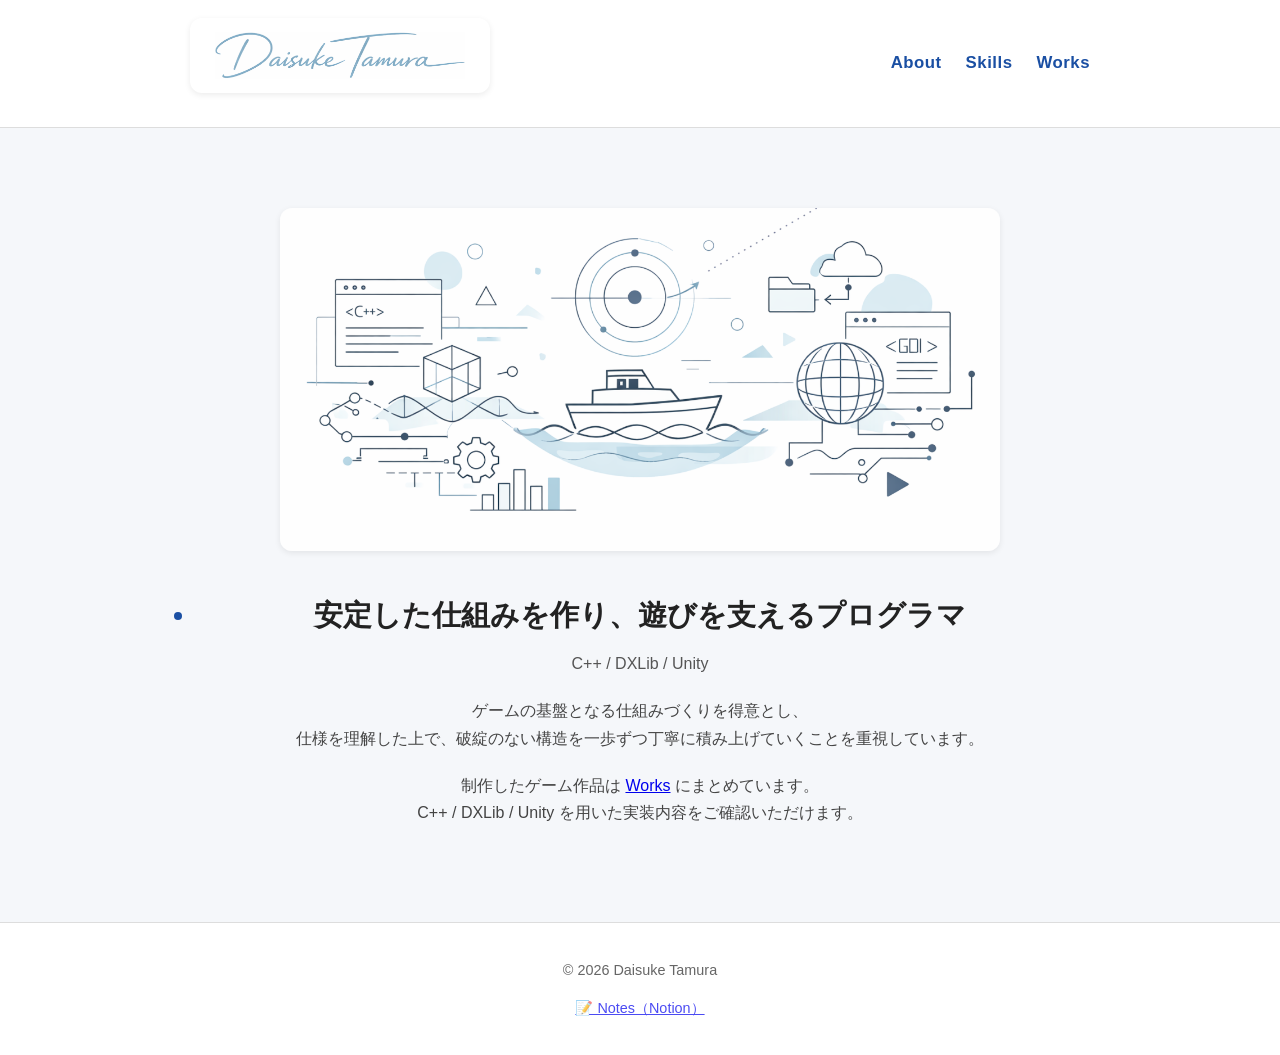
==== index.html @ dac5b9bc "新規作成" ====
<!DOCTYPE html>
<html lang="ja">
<head>
  <meta charset="UTF-8" />
  <meta name="viewport" content="width=device-width, initial-scale=1.0" />
  <title>Daisuke Tamura | Portfolio</title>
  <link rel="stylesheet" href="style.css" />
</head>

<body>

  <header class="header">
    <div class="container header-inner">
      <h1 class="logo">
        <a href="index.html">
          <img src="./img/title_logo.png" alt="Daisuke Tamura Logo" class="logo-img">
        </a>
      </h1>

      <nav>
        <ul class="nav">
          <li><a href="about.html">About</a></li>
          <li><a href="skills.html">Skills</a></li>
          <li><a href="works.html">Works</a></li>
        </ul>
      </nav>
    </div>
  </header>

  <main class="hero">
    <div class="container">
      
      <!-- キービジュアル -->
      <div class="keyvisual-wrapper">
        <img src="./img/keyvisual.png" alt="Key Visual" class="keyvisual">
      </div>
      
      <h2 class="catch">安定した仕組みを作り、遊びを支えるプログラマ</h2>
      <p class="sub">
        C++ / DXLib / Unity  
      </p>
      <p class="intro">
        ゲームの基盤となる仕組みづくりを得意とし、<BR>
        仕様を理解した上で、破綻のない構造を一歩ずつ丁寧に積み上げていくことを重視しています。
      </p>
      <p class="intro">
        制作したゲーム作品は
        <a href="works.html">Works</a>
        にまとめています。<br>
        C++ / DXLib / Unity を用いた実装内容をご確認いただけます。
      </p>
    </div>
  </main>

  <footer class="footer">
    <div class="container footer-inner">
      <p>© 2026 Daisuke Tamura</p>
      <p><a href="https://app.notion.com/xxxx" class="notes-link">📝 Notes（Notion）</a></p>
    </div>
  </footer>

</body>
</html>
---- style.css ----
body {
  margin: 0;
  font-family: "Inter", "Noto Sans JP", sans-serif;
  color: #222;
  background: #f5f7fa; /* ほんのりグレーで“紙感”を減らす */
  line-height: 1.7;
}

.container {
  width: 90%;
  max-width: 900px;
  margin: 0 auto;
}

/* ============================================================================== */

/* ヘッダ(共通リンクメニュー) */
.header {
  background: #ffffff;
  border-bottom: 1px solid #ddd;
  padding: 12px 0;
}

.header-inner {
  display: flex;
  justify-content: space-between;
  align-items: center;
}

.logo {
  margin: 0;
}

/* ロゴタイトル */
.logo {
  margin: 0;
}

.logo a {
  display: inline-block;
  padding: 6px 0;                 /* 上下に余白を入れて呼吸させる */
}

.logo-img {
  width: 260px;                   /* 1024×200 → アスペクト比維持で縮小 */
  height: auto;                   /* アスペクト比維持 */
  display: block;
  
  padding: 12px 20px;             /* ← 画像の周囲に余白 */
  border-radius: 12px;            /* モダンで柔らかい印象 */
  box-shadow: 0 2px 6px rgba(0,0,0,0.08); /* 白背景でも浮かない */
}


.nav {
  list-style: none;
  display: flex;
  gap: 24px;
  padding: 0;
  margin: 0;
}

.nav a {
  text-decoration: none;
  color: #1a4fa3;
  font-size: 1.05rem;      /* ここを少し大きめに */
  font-weight: 600;        /* 太字寄りで存在感アップ */
  letter-spacing: 0.03em;  /* ほんの少し字間を広げる */
}

.nav a:hover {
  text-decoration: underline;
}

/* ============================================================================== */

/* Top 用 */

.hero {
  padding: 80px 0;
  text-align: center;
}

.catch {
  margin: 0;
  font-size: 1.8rem;
}

.sub {
  margin-top: 10px;
  color: #555;
}

.intro {
  margin-top: 20px;
  color: #444;
}

/* 共通セクション */

.section {
  padding: 80px 0;
}

/* About ボックス */

.about {
  max-width: 700px;
  background: #ffffff;
  padding: 40px;
  border-radius: 8px;
  border: 1px solid #e5e5e5;
  box-shadow: 0 1px 3px rgba(0, 0, 0, 0.06); /* 控えめな影で“今っぽさ” */
}

/* 見出し（昔の企業感を減らして、点でアクセント） */

h2 {
  position: relative;
  padding-left: 0;
  margin-bottom: 24px;
  font-size: 1.4rem;
}

h2::before {
  content: "";
  position: absolute;
  left: -16px;
  top: 50%;
  transform: translateY(-50%);
  width: 8px;
  height: 8px;
  background: #1a4fa3;
  border-radius: 50%;
}

.about p {
  margin-bottom: 24px;
}

.contact-line {
  margin-top: 32px;
  font-weight: bold;
}

/* フッター */

.footer {
  padding: 20px 0;
  text-align: center;
  font-size: 0.9rem;
  color: #666;
  border-top: 1px solid #ddd;
  background: #ffffff;
}

.notes-link {
  opacity: 0.7;
  font-size: 0.9rem;
}

.skill-head {
  margin-top: 40px;
  margin-bottom: 8px;
  font-size: 1.05rem;
  font-weight: 600;
  color: #333;
  opacity: 0.85; /* Core より弱くする */
}

.skill-list li {
  margin-bottom: 6px;
  opacity: 0.9; /* Core より控えめ */
}

/* Core Skills をカード風に */
.core-grid {
  display: flex;
  gap: 20px;
  margin-bottom: 40px;
}

.core-card {
  flex: 1;
  background: #ffffff;
  border: 1px solid #e5e5e5;
  border-radius: 10px;
  padding: 24px;
  text-align: center;
  box-shadow: 0 2px 4px rgba(0,0,0,0.06);
}

.core-title {
  font-size: 1.4rem;
  font-weight: 700;
  color: #1a4fa3;
  margin-bottom: 12px;
}

/* Supporting / Foundational を控えめに */
.skill-subhead {
  margin-top: 32px;
  margin-bottom: 8px;
  font-size: 1rem;
  font-weight: 600;
  opacity: 0.75;
}

.skill-small {
  margin: 0 0 24px 0;
  padding-left: 20px;
}

.skill-small li {
  font-size: 0.9rem;
  opacity: 0.8;
  margin-bottom: 6px;
}

.keyvisual-wrapper {
  margin-bottom: 40px;
}

.keyvisual {
  width: 100%;
  max-width: 720px;
  border-radius: 12px;
  box-shadow: 0 2px 6px rgba(0,0,0,0.08);
  display: block;
  margin: 0 auto;
}

.core-icon {
  width: 96px;        /* 256px → 96px に縮小 */
  height: 96px;
  object-fit: contain;
  margin-bottom: 12px;
  display: block;
  margin-left: auto;
  margin-right: auto;
  opacity: 0.95;
}

/* ================================
   Works ページ専用スタイル
   ================================ */

/* Works Grid */
.works-grid {
  display: grid;
  grid-template-columns: 1fr;
  gap: 32px;
  margin-top: 40px;
}

/* 各作品カード */
.work-card {
  background: #ffffff;
  border: 1px solid #e5e5e5;
  border-radius: 10px;
  padding: 24px;
  box-shadow: 0 2px 4px rgba(0,0,0,0.06);
}

.work-box {
  background: #ffffff;
  padding: 40px;
  border-radius: 8px;
  border: 1px solid #e5e5e5;
  box-shadow: 0 1px 3px rgba(0, 0, 0, 0.06);
}

.work-title {
  font-size: 1.5rem;
  font-weight: 700;
  color: #1a4fa3;
  margin-bottom: 16px;
  padding-bottom: 6px;
  background: linear-gradient(to bottom, transparent 60%, #e8f0ff 60%);
}

/* 作品情報テーブル */
.work-info-table {
  width: 100%;
  border-collapse: collapse;
  margin-top: 20px;
  font-size: 0.95rem;
  table-layout: fixed;
}

.work-info-table th,
.work-info-table td {
  padding: 10px 12px;
  border: 1px solid #e0e0e0;
  background: #fafafa;
  word-break: keep-all; /* ← 単語途中で改行しない */
}

/* 列幅の比 */
.work-info-table th:nth-child(1),
.work-info-table td:nth-child(1) {
  width: 38%;
}

.work-info-table th:nth-child(2),
.work-info-table td:nth-child(2) {
  width: 62%;
}

/* 作品情報テーブル(デザイン) */
.work-info-table th {
  background: #1a4fa3;
  color: #fff;
  font-weight: 600;
}
.work-info-table th {
  background: #0f7b7b;
  color: #fff;
  font-weight: 600;
}


/* 動画埋め込み */
.work-video {
  margin: 20px 0;
  text-align: center;
}

.work-video iframe {
  width: 100%;
  max-width: 560px;
  border-radius: 8px;
  box-shadow: 0 2px 6px rgba(0,0,0,0.08);
}

/* 作品詳細へのリンク(主動線なので少しインパクトあるように) */
.work-detail-wrapper {
  margin-top: 20px;
}

.work-detail-link {
  display: inline-block;
  font-weight: 600;
  color: #1a4fa3;
  text-decoration: underline;
  font-size: 1rem;
  padding: 4px 0;
  letter-spacing: 0.3px;
  transition: color 0.2s, transform 0.2s;
}

.work-detail-link:hover {
  color: #0d3c82;
  transform: translateX(4px);
  font-weight: 700;
}

/* ============================================================================== */

/* GitHub / Drive リンクブロック */
.work-links {
  margin-top: 20px;
  display: flex;
  flex-direction: column; /* 縦並び（スマホでも見やすい） */
  gap: 10px;
}

/* 各リンク項目 */
.work-link-item {
  display: flex;
  align-items: center;
  gap: 8px;
  font-weight: 600;
  color: #1a4fa3;              /* メニューと統一 */
  text-decoration: underline;  /* サイト思想：リンクは下線 */
  font-size: 1rem;
  transition: color 0.2s, transform 0.2s;
}

/* ホバー時：主動線として強調 */
.work-link-item:hover {
  color: #0d3c82;              /* 濃い青で強調 */
  transform: translateX(4px);  /* モダンUIの“進む感” */
}

/* アイコン（アスペクト比維持） */
.work-link-icon {
  width: 26px;                 /* 適度なサイズ */
  height: auto;                /* アスペクト比維持 */
  display: block;
}

/* ============================================================================== */

/* 技術要素などの小見出し */
.work-tech h4 {
  margin-top: 24px;
  margin-bottom: 8px;
  font-size: 1.05rem;
  font-weight: 600;
  color: #333;
}

.work-tech ul {
  margin: 0 0 16px 0;
  padding-left: 20px;
}

.work-tech li {
  margin-bottom: 6px;
  font-size: 0.95rem;
  color: #555;
}

/* Works ページのイントロ */
.works-intro {
  margin-bottom: 32px;
  color: #444;
  line-height: 1.6;
}

/* 動画スライダー */
.video-slider {
  text-align: center;
  margin: 30px 0;
}

.video-container {
  display: none;
}

.video-container.active {
  display: block;
}

.video-container iframe {
  width: 100%;
  max-width: 560px;
  height: 315px;
  border-radius: 8px;
  box-shadow: 0 2px 6px rgba(0,0,0,0.08);
}

/* 下のポッチ */
.video-dots {
  margin-top: 12px;
}

.dot {
  display: inline-block;
  width: 12px;
  height: 12px;
  margin: 0 6px;
  background: #ccc;
  border-radius: 50%;
  cursor: pointer;
  transition: background 0.2s;
}

.dot.active {
  background: #1a4fa3;
}


/* タブ式動画切り替え */
.video-tabs {
  display: flex;
  justify-content: center;   /* 中央寄せ */
  gap: 12px;
  margin-top: 12px;
}

.tab-button {
  padding: 8px 16px;
  border: 1px solid #1a4fa3;
  background: #fff;
  color: #1a4fa3;
  border-radius: 6px;
  cursor: pointer;
  font-size: 0.95rem;
  transition: background 0.2s, color 0.2s;
}

.tab-button.active {
  background: #1a4fa3;
  color: #fff;
}
/* ================================
   Skills: Experience Years Table
   ================================ */

.exp-table {
  width: 100%;
  border-collapse: collapse;
  margin-top: 20px;
  font-size: 0.95rem;
  table-layout: fixed;
}

.exp-table th,
.exp-table td {
  padding: 10px 12px;
  border: 1px solid #e0e0e0;
  background: #fafafa;
  word-break: keep-all;
}

.exp-table th {
  background: #1a4fa3;
  color: #fff;
  font-weight: 600;
}

/* 列幅（3列用に最適化） */
.exp-table th:nth-child(1),
.exp-table td:nth-child(1) {
  width: 33%;
}

.exp-table th:nth-child(2),
.exp-table td:nth-child(2) {
  width: 33%;
}

.exp-table th:nth-child(3),
.exp-table td:nth-child(3) {
  width: 34%;
}


/* ============================================================================== */

/* ================================
   固定サイドナビ（横幅が広いときだけ表示）
   ================================ */

.side-nav {
  position: fixed;
  top: 120px;              /* ヘッダーの下あたり */
  left: 20px;              /* 左側に固定 */
  width: 200px;
  background: #ffffff;
  border: 1px solid #e5e5e5;
  border-radius: 8px;
  padding: 16px;
  box-shadow: 0 2px 6px rgba(0,0,0,0.08);
  display: none;           /* デフォルトは非表示 */
}

.side-nav ul {
  list-style: none;
  padding: 0;
  margin: 0;
}

.side-nav li {
  margin-bottom: 12px;
}

.side-nav a {
  text-decoration: none;
  color: #1a4fa3;
  font-size: 0.95rem;
  font-weight: 600;
}

.side-nav a:hover {
  text-decoration: underline;
}

/* 横幅が十分広いときだけ表示 */
@media (min-width: 1200px) {
  .side-nav {
    display: block;
  }
}
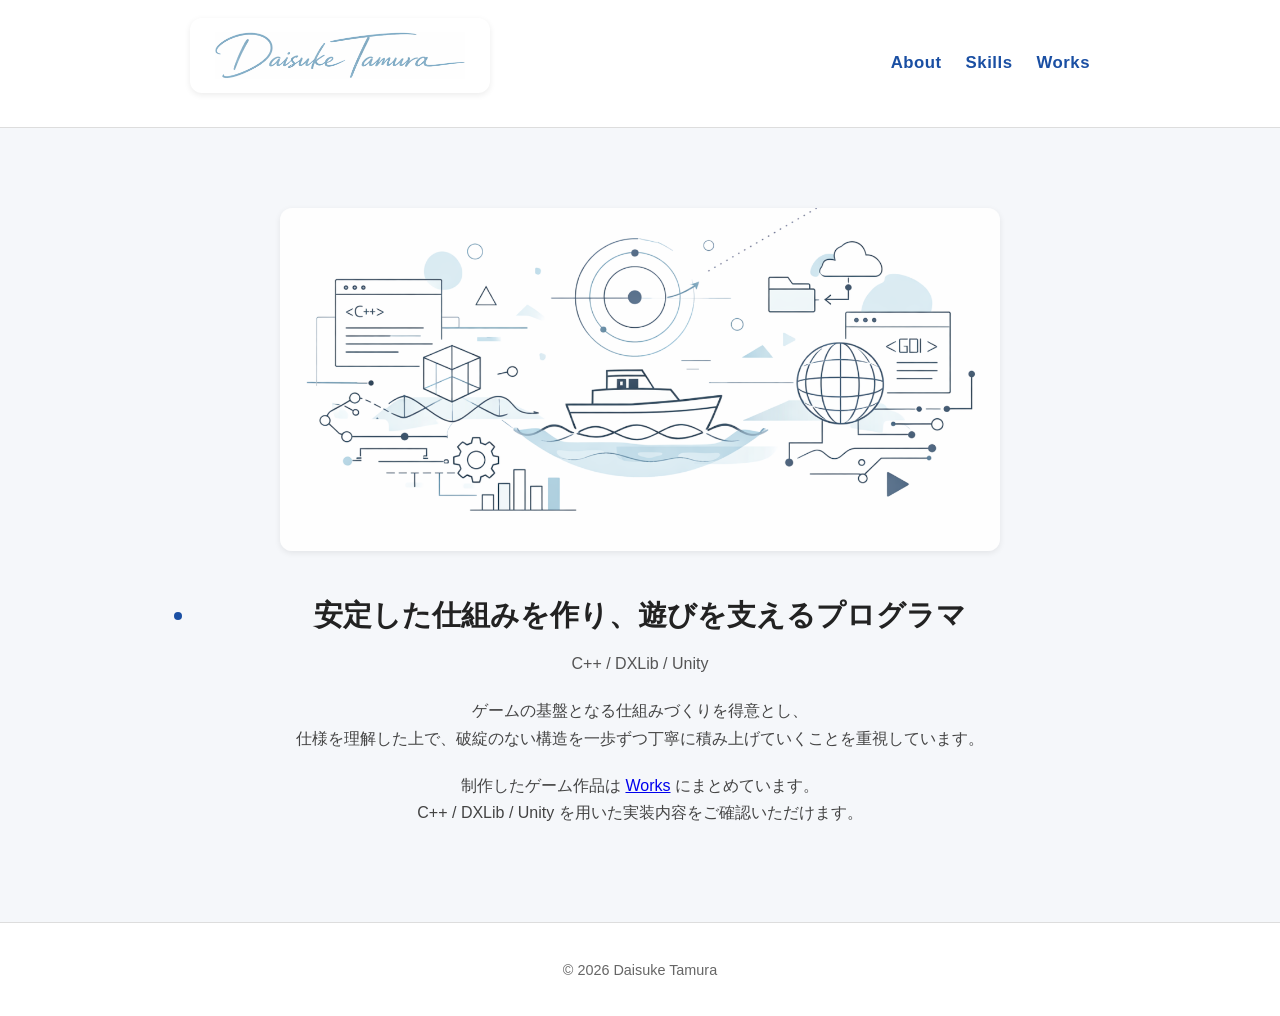
==== commit 611d8212: "開発項目にICの追加 ・Worksに開発中のIcebreaker Commandを追記。 ・notionリンクの不備やよけいな記載の整理" ====
--- a/index.html
+++ b/index.html
@@ -55,7 +55,6 @@
   <footer class="footer">
     <div class="container footer-inner">
       <p>© 2026 Daisuke Tamura</p>
-      <p><a href="https://app.notion.com/xxxx" class="notes-link">📝 Notes（Notion）</a></p>
     </div>
   </footer>
 
